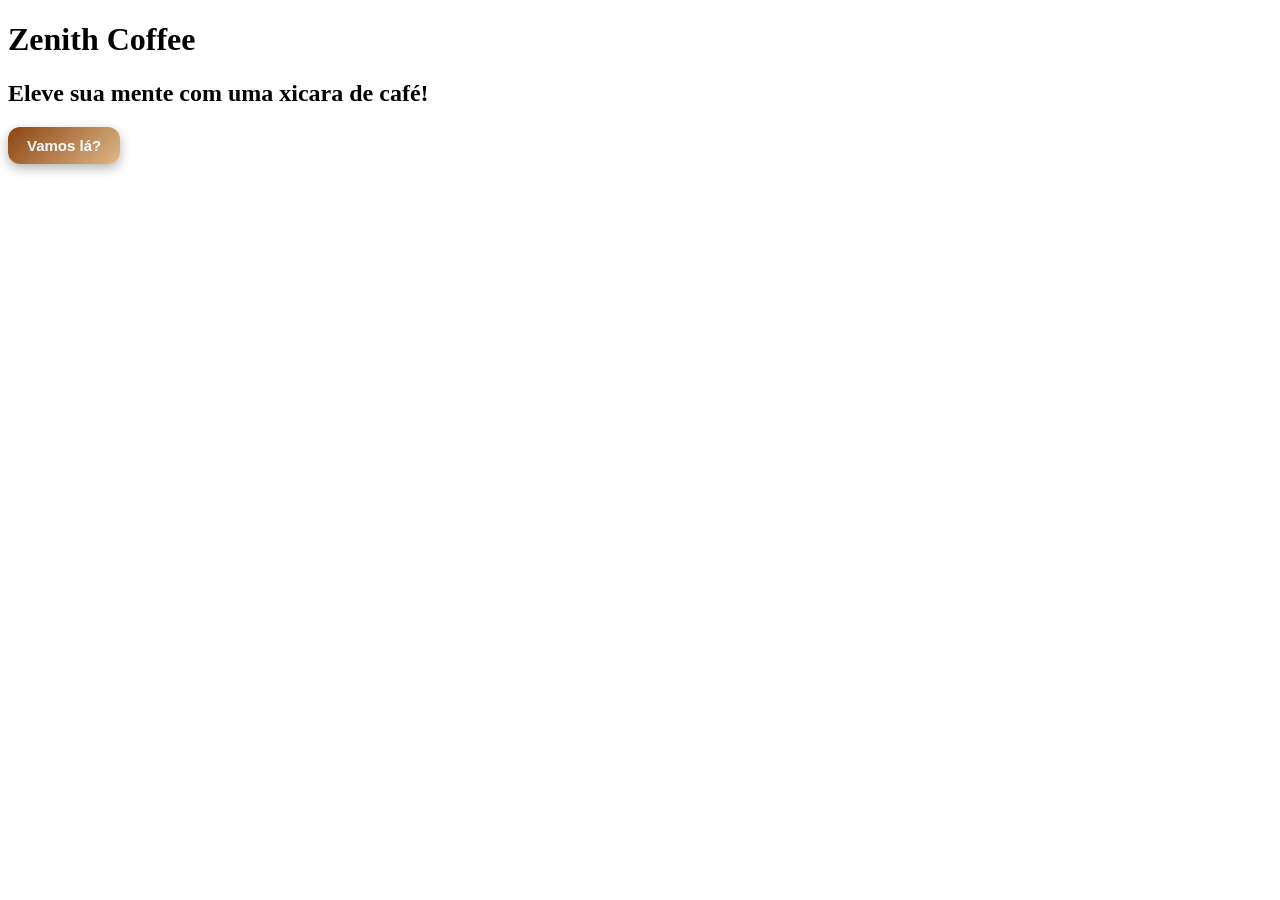
==== cafeteria-portifolio/site/index.html @ 58cac6c7 "tentanto mexer no Js para criar um botão de visibilidade de senha" ====
<!DOCTYPE html>
<html lang="pt-br">
<head>
    <meta charset="UTF-8">
    <meta name="viewport" content="width=device-width, initial-scale=1.0">
    <title>Zenith Coffee</title>
    <link rel="stylesheet" href="style.css">
</head>
<body>
    <main class="apresentacao">
        <h1>Zenith Coffee</h1>
        <h2>Eleve sua mente com uma xicara de café!</h2>
    </main>
    <div>
      <a href="login.html"><button class="btn-comecar" onclick="irPara()">Vamos lá?</button></a>
    </div>

    
</body>
</html>
---- cafeteria-portifolio/site/style.css ----
body {
    font-family: Georgia, 'Times New Roman', Times, serif;
}

.btn-comecar {
    display: inline-block;
    padding: 10px 19px;
    background: linear-gradient(135deg, #8B4513, #DEB887);
    color: white;
    text-decoration: none;
    font-size: 15px;
    font-weight: bold;
    border-radius: 12px;
    border: none;
    cursor: pointer;
    transition: 0.3s ease;
    box-shadow: 0 4px 12px rgba(0, 0, 0, 0.3);
}

.btn-comecar:hover {
    transform: translateY(-3px);
    background: linear-gradient(135deg, #A0522D, #F4A460);
    box-shadow: 0 8px 18px rgba(0, 0, 0, 0.4);
}
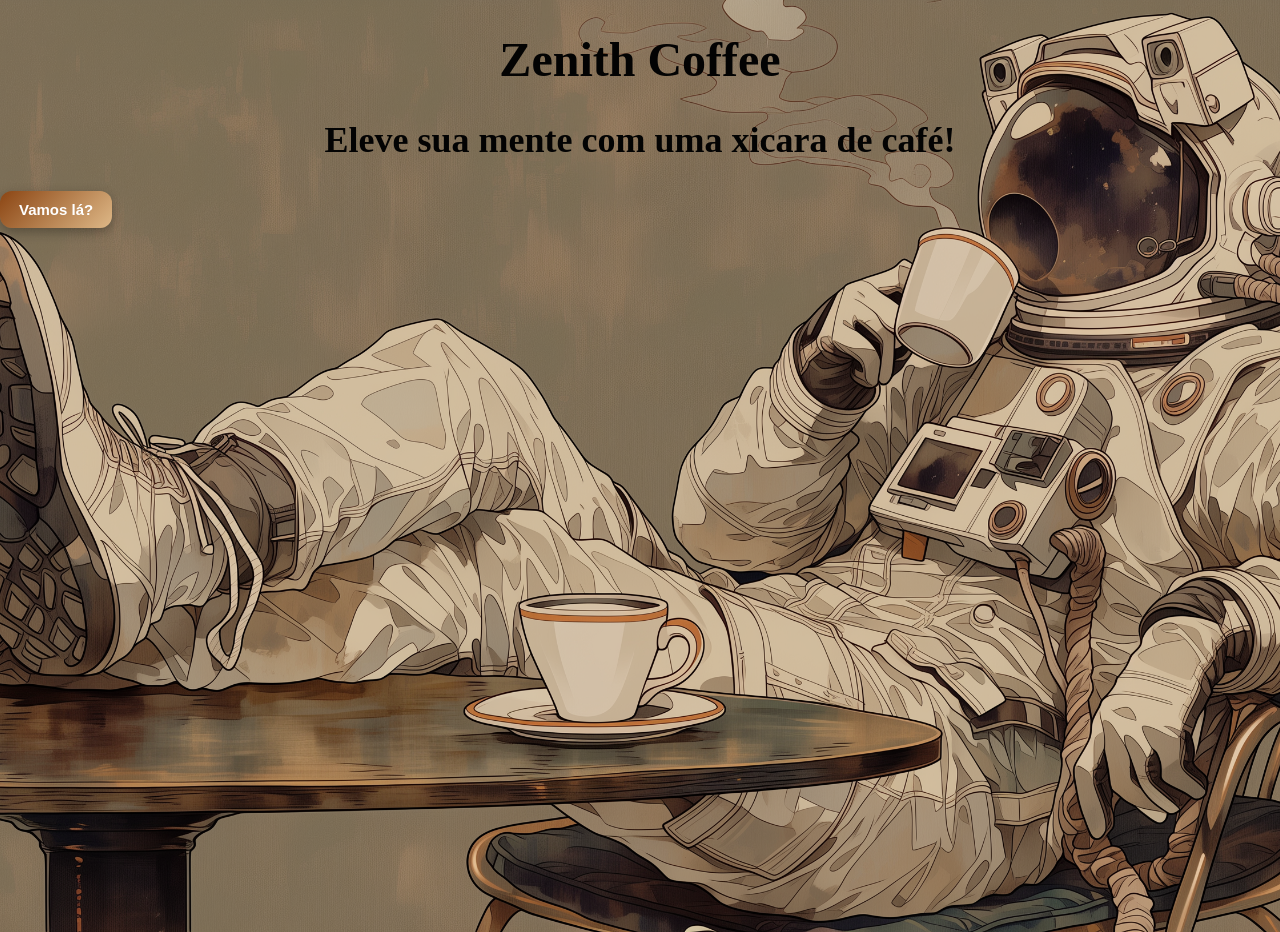
==== commit 734a3783: "tentei ligar o botão continue sem login para a pagina principal.html" ====
--- a/cafeteria-portifolio/site/index.html
+++ b/cafeteria-portifolio/site/index.html
@@ -11,7 +11,7 @@
         <h1>Zenith Coffee</h1>
         <h2>Eleve sua mente com uma xicara de café!</h2>
     </main>
-    <div>
+    <div class="btn-estilo">
       <a href="login.html"><button class="btn-comecar" onclick="irPara()">Vamos lá?</button></a>
     </div>
 
--- a/cafeteria-portifolio/site/style.css
+++ b/cafeteria-portifolio/site/style.css
@@ -1,5 +1,23 @@
 body {
     font-family: Georgia, 'Times New Roman', Times, serif;
+    background-image: url('fundo-coffee3.png');
+    background-size: cover;        
+    background-position: center;  
+    background-repeat: no-repeat; 
+    margin: 0;
+    min-height: 100vh;
+}
+
+.apresentacao {
+    color: rgb(3, 3, 3);
+    font-family: Georgia, 'Times New Roman', Times, serif;
+    font-size: 24px;
+    margin: 0;
+    text-align: center;
+}
+
+.btn-estilo {
+    
 }
 
 .btn-comecar {
